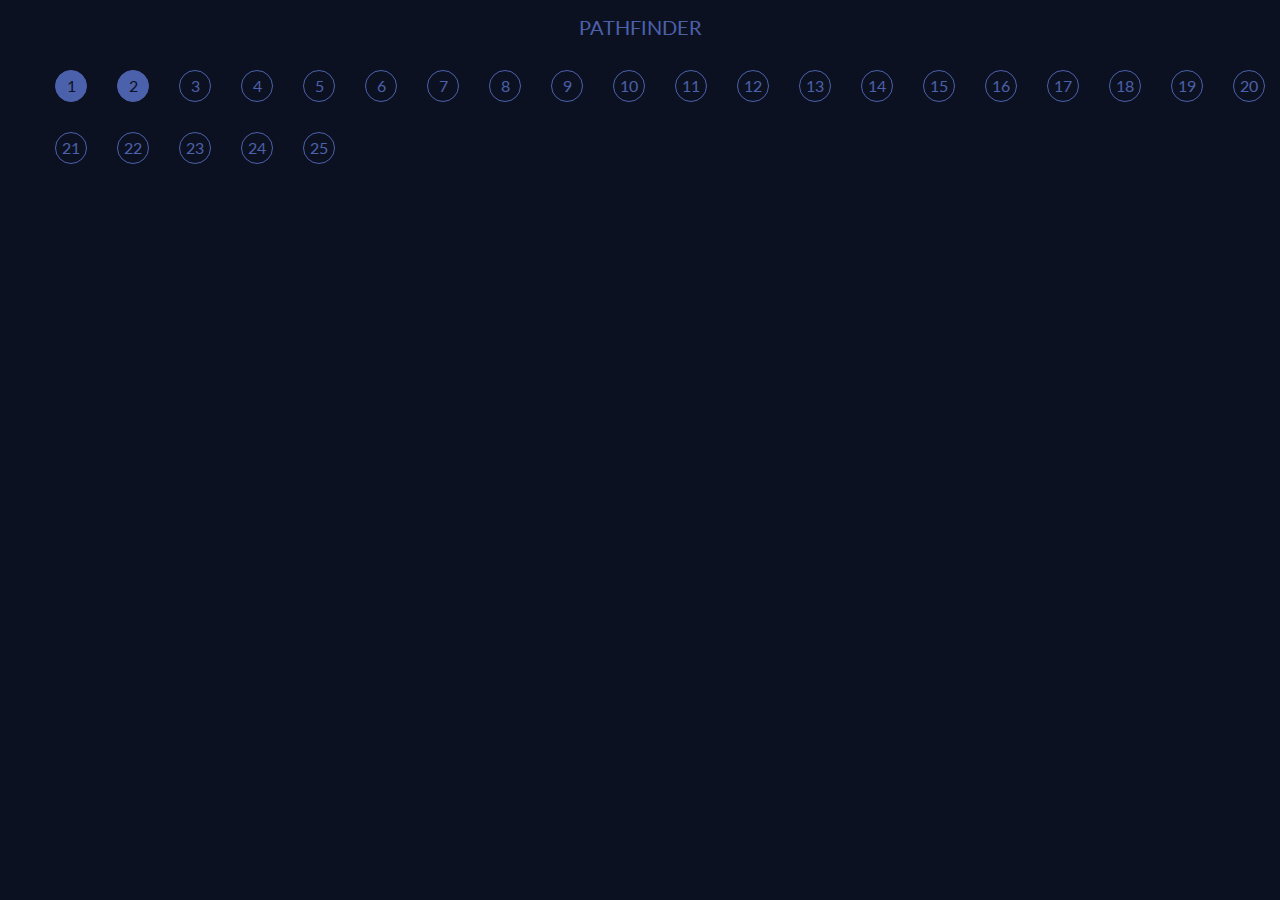
==== docs/index.html @ 75e90032 "settings" ====
<html>
	<head>
		<meta name="apple-mobile-web-app-capable" content="yes">
		<meta name="mobile-web-app-capable" content="yes">
		<meta name="viewport" content="initial-scale=1.0,minimum-scale=1.0,maximum-scale=1.0,width=device-width,height=device-height,target-densitydpi=device-dpi,user-scalable=no,minimal-ui" />
		
		<!--todo: copy local-->
		<link rel="stylesheet" type="text/css" href="//fonts.googleapis.com/css?family=Lato" />
		<link rel="StyleSheet" href="style.css" type="text/css" />
		<script src="main.js"></script>
		<script src="elm.js"></script>
	</head>
	<body>
		<script>
			run();
		</script>
	</body>
</html>
---- docs/style.css ----
* {
    -webkit-tap-highlight-color: rgba(0,0,0,0); /* make transparent link selection, adjust last value opacity 0 to 1.0 */
}

body, html {
    -webkit-touch-callout: none;                /* prevent callout to copy image, etc when tap to hold */
    -webkit-text-size-adjust: none;             /* prevent webkit from resizing text to fit */
    -webkit-user-select: none;                  /* prevent copy paste, to allow, change 'none' to 'text' */
    height:100%;
    margin:0;
    padding:0;
    text-transform:uppercase;
    width:100%;
    font-family: -apple-system-body, Lato;
    background: #0C1122;
    overflow: hidden;
}

.container {
    background: url(BG-2.png) no-repeat center center fixed;
    background-size: cover;
    height: 100%;
}

.map-header {
    margin: 40px;
    opacity: 0.7;
}

.pure-menu {
    margin: 25px;
}

.pure-menu, .pure-menu a, .pure-menu ul {
    background: #0C1122;
    color: #4C61AB;
    font-size: 1em;
    font-family: -apple-system-body, Lato;
    text-transform: uppercase;
    text-decoration: none;
    -webkit-appearance: none;
    -moz-appearance: none;
    list-style-type: none;
}

.pure-menu li {
    margin: 6px 0;
    transition: margin 0.2s;
}



@keyframes rotate {
    from {
        transform: rotate(0deg);
    }
    to {
        transform: rotate(360deg);
    }
}

.game-field {
    /*margin: 75px 25px 25px 25px;*/
    overflow: visible;
}

.game-ui {
    left: 0;
    top: 0;
    width: 100%;
    height: 3em;
    position: fixed;
    /*background: #0C1122;*/
    color: #4C61AB;
    display: flex;
    flex-direction: row;
    border: 0 solid;
    /*border-bottom-width: 1px;*/
    padding-top: 10px;
}

.hint {
    display: none;
    flex: 0.25;
    color: #4C61AB;
    font-size: 1em;
    border: 1px solid #4C61AB;
    border-radius: 5px;
    margin: 8px 10px;
    /*background: #161D36;*/
    background: transparent;
}

.percent {
    color: #4C61AB;
    width: 60px;
    overflow: hidden;
    align-self: center;
    margin-left: 20px;
    flex: 1;
    font-size: x-large;
}

.game-name {
    flex: 1;
    align-self: center;
    font-size: 1em;
    margin-left: 15px;
    text-shadow: 1px 1px 2px black, 0 0 1em lightblue, 0 0 0.2em #4C61AB;
}

.menu {
    width: 24px;
    height: 25px;
    align-self: center;
    margin-right: 25px;
    margin-left: 15px;
    background: url(settings-icon.svg);
    border: 0;
}

.menu.active {
    animation-name: rotate;
    animation-duration: 300ms;
    animation-timing-function: ease-in-out;
}

@keyframes offcanvas-right {
    from {
        transform: translate(250px, 0);
    }
}

.menu-popup {
    position: fixed;
    top: 0;
    right: -100px;
    width: 70%;
    height: 100%;
    animation-name: offcanvas-right;
    animation-duration: 200ms;
    animation-timing-function: cubic-bezier(0.175, 0.885, 0.32, 1.275);
    margin: 0;
    padding: 0;
    padding-right: 100px;
    background: #0C1122;
    display: flex;
    flex-direction: column;
    text-align: center;
    padding-top: 15px;
    box-shadow: 0 1px 3px rgba(0, 0, 0, 0.12), 0 1px 2px rgba(0, 0, 0, 0.24);
}

.menu-popup .reset, .menu-popup .back, .menu-popup .close, .levels-name {
    color: #4C61AB;
    font-size: 1.24em;
    font-family: -apple-system-body, Lato;
    margin: 15px 0;
    text-transform: uppercase;
    -webkit-appearance: none;
    -moz-appearance: none;
}

.levels-name {
    text-align: center;
}

.menu-popup .name {
    margin: 10px 0;
    opacity: 0.5;
}

.menu-popup .reset:hover, .menu-popup .back:hover {
    color: white;
    transition: 0.2s;
}

.menu-popup a{
    text-decoration: none;
}

.link {
    stroke: whitesmoke;
    stroke-dasharray: 0.1, 0.2;
    opacity: 0.9;
    /*stroke: lightskyblue;*/
    stroke-width: 0.05;
    pointer-events: none;
    transition: stroke 1s, stroke-dasharray 1.5s;
}

.link.selected {
    stroke-width: 0.1;
    stroke: #60E5FC;
    stroke-dasharray: none;
    transition: 0.2s;
}

.planet {
    pointer-events: none;
    /*fill: #58E5FF;*/
}

.selected .planet {
    animation: node 0.5s ease-in-out;
    animation-fill-mode: both;
    fill: #58E5FF;
}

.selection-start .planet {
    fill: mediumpurple;
}

.selection-end .planet {
    fill: whitesmoke;
    transform: scale(0.5);
    transition: all 0.2s ease-in;
}


.planet {
    fill: orangered;
    transform: scale(0.4);
    transition: all 0.2s ease-in;
}

.orbit {
    opacity: 0.8;
    fill: none;
    stroke: red;
    stroke-width: 0.05;
}

.orbit-1 {
    animation: pop 0.2s ease-in-out;
    
}

.orbit-2 {
    transform: scale(1.5) rotate(30deg);
    display: none;
}

.orbit-3 {
    /*animation:spin 4s linear infinite;*/
    transform: scale(2);
    transition: all 0.2 ease-in-out;
    display: none;
}

.orbit-4 {
    transform: scale(1.9) rotate(90deg);
    display: none;
}

.orbit-3 .sputnik {
    stroke: gold;
    fill: yellow;
    fill-opacity: 0.8;
}

.selected .orbit {
    stroke: #58E5FF;
    fill: #59E5FF;
    fill-opacity: 0.3;
    transition: stroke 1.5s, fill 1s;
    filter: drop-shadow( -5px -5px 5px pink);
}


.selected.selection-start .orbit.orbit-1{
    fill: mediumpurple;
    fill-opacity: 0.6;
    stroke: mediumpurple;
}

@keyframes orbit {
    /*0% {fill: gold; }*/
    100% {
        stroke: #58E5FF;
    }
}

@keyframes pop {
    100% {
        transform: scale(1.2);
    }
}


@keyframes pop-intro {
    0% {
        transform: scale(0.1);
    }

    100% {
        transform: scale(0.7);
        opacity: 0.5;
        fill: white;
        fill-opacity: 0.1;
        stroke: white;
        stroke-width: 1;

    }
}

@keyframes spin {
    100% {
        transform: rotate(360deg);
    }
}

@keyframes spin-push {
    100% {
        transform: rotate(360deg) scale(0);
    }
}

.help {
    fill: green;
}

.victory .percent {
    color: orange;
}

.victory .link {
    stroke: transparent;
}

.victory .link.selected {
    stroke: orange;
}

.victory .game-field {
    animation:spin-push 3s ease-in infinite;
    animation-iteration-count: 1;
    animation-fill-mode: forwards;
}

@keyframes shake {
  10%, 90% {
    transform: translate3d(-1px, 0, 0);
  }
  
  20%, 80% {
    transform: translate3d(2px, 0, 0);
  }

  30%, 50%, 70% {
    transform: translate3d(-4px, 0, 0);
  }

  40%, 60% {
    transform: translate3d(4px, 0, 0);
  }
}


.overdraft .game-field{
    animation: shake 0.82s cubic-bezier(.36,.07,.19,.97) both;
}


.overdraft .link.selected {
    stroke: #FF1111;
    transition: stroke 2s;
}

.overdraft .selected .planet{
    fill: white;
    transition: fill 1s;
}

.overdraft .selected .orbit{
    stroke: red;
    fill: #B9301B;
}

.overdraft .percent{
    color: red;
}

.reset {
    fill: darkgray;
    transform: translateX(5)
}

.len {
    pointer-events: none;
    color: dimgray;
    font-size: 0.75;
    text-anchor: middle;
}

.progress {
    font-size: 0.5;
}

.select {
    stroke: #60E5FC;
    stroke-width: 0.1;
}

.deselect {
    stroke: red;
    stroke-width: 0.1;
}


@keyframes offcanvas-left {
    from {
        transform: translate(-150px, 0);
    }
}


ul.levels{
    animation: offcanvas-left;
    animation-duration: 300ms;
    animation-timing-function: cubic-bezier(0.175, 0.885, 0.32, 1.275);
    flex-direction: row;
    flex-flow: wrap;
    display: flex;
    list-style-type: none;
}

li.level{
    border-radius: 50%;
    background: #4C61AB;
    border: 1px solid #4C61AB;
    margin: 15;
    width: 30;
    height: 30;
    color: #0C1122;
    line-height: 30px;
    text-align: center;
}

li.level a{
    color: #0C1122;
    text-decoration: none;
    -webkit-appearance: none;
    -moz-appearance: none;
}

.li.level a:active{
    color: white;
    transition: 0.2s;
}

.level.closed {
    background: transparent;
    border: 1px solid #4C61AB;
    pointer-events: none;
}

li.level.closed a{
    color: #4C61AB;
}

.level.opened {
}
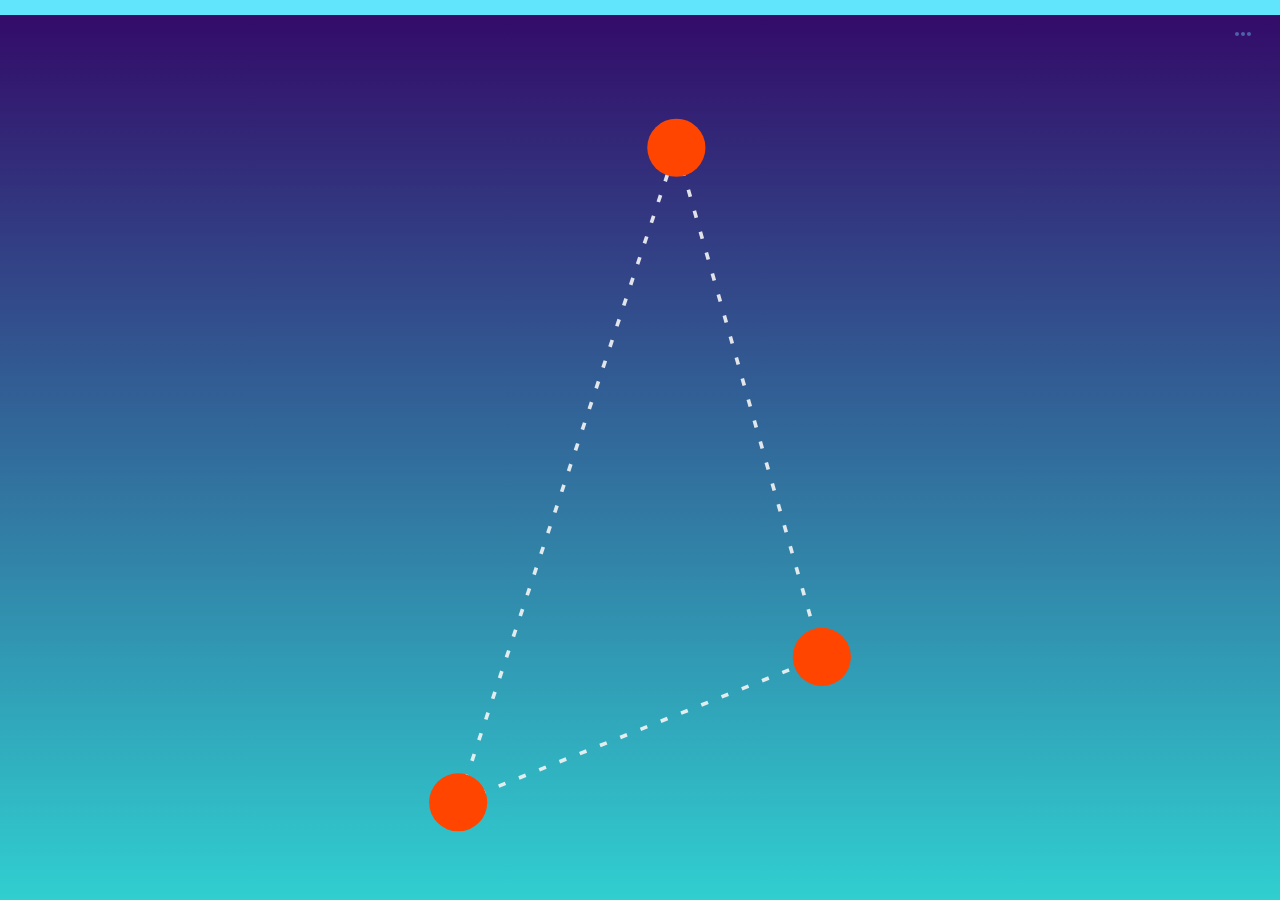
==== commit 781e0e52: "add web icon & try to disable webapp panning" ====
--- a/docs/index.html
+++ b/docs/index.html
@@ -1,9 +1,21 @@
 <html>
 	<head>
+		<link rel="manifest" href="/manifest.json" />
+		
+		<title>Path Finder Puzzle Game</title>
+		<meta name="mobile-web-app-title" content="Path Finder Puzzle Game">
+		<meta name="apple-mobile-web-app-title" content="Path Finder Puzzle Game">
+
 		<meta name="apple-mobile-web-app-capable" content="yes">
 		<meta name="mobile-web-app-capable" content="yes">
-		<meta name="viewport" content="initial-scale=1.0,minimum-scale=1.0,maximum-scale=1.0,width=device-width,height=device-height,target-densitydpi=device-dpi,user-scalable=no,minimal-ui" />
+
+		<meta name="viewport" content="width=device-width, initial-scale=1.0, user-scalable=no" />
+		<meta http-equiv="Accept-CH" content="DPR, Width, Viewport-Width">
 		
+<!--		<meta name="apple-mobile-web-app-capable" content="yes">-->
+<!--		<meta name="mobile-web-app-capable" content="yes">-->
+<!--		<meta name="viewport" content="initial-scale=1.0,minimum-scale=1.0,maximum-scale=1.0,width=device-width,height=device-height,target-densitydpi=device-dpi,user-scalable=no,minimal-ui" />-->
+<!--		-->
 		<!--todo: copy local-->
 		<link rel="stylesheet" type="text/css" href="//fonts.googleapis.com/css?family=Lato" />
 		<link rel="StyleSheet" href="style.css" type="text/css" />
--- a/docs/style.css
+++ b/docs/style.css
@@ -1,25 +1,34 @@
 * {
-    -webkit-tap-highlight-color: rgba(0,0,0,0); /* make transparent link selection, adjust last value opacity 0 to 1.0 */
+    -webkit-tap-highlight-color: rgba(0, 0, 0, 0);
+    /* make transparent link selection, adjust last value opacity 0 to 1.0 */
 }
 
 body, html {
-    -webkit-touch-callout: none;                /* prevent callout to copy image, etc when tap to hold */
-    -webkit-text-size-adjust: none;             /* prevent webkit from resizing text to fit */
-    -webkit-user-select: none;                  /* prevent copy paste, to allow, change 'none' to 'text' */
-    height:100%;
-    margin:0;
-    padding:0;
-    text-transform:uppercase;
-    width:100%;
+    -webkit-touch-callout: none;
+    /* prevent callout to copy image, etc when tap to hold */
+    -webkit-text-size-adjust: none;
+    /* prevent webkit from resizing text to fit */
+    -webkit-user-select: none;
+    /* prevent copy paste, to allow, change 'none' to 'text' */
+    height: 100%;
+    margin: 0;
+    padding: 0;
+    text-transform: uppercase;
+    width: 100%;
     font-family: -apple-system-body, Lato;
     background: #0C1122;
     overflow: hidden;
 }
 
+.home {
+    height: 100%;
+    overflow-y: scroll;
+}
+
 .container {
-    background: url(BG-2.png) no-repeat center center fixed;
-    background-size: cover;
+    background: linear-gradient(to top, #30cfd0 0%, #330867 100%);
     height: 100%;
+    position: relative;
 }
 
 .map-header {
@@ -48,8 +57,6 @@
     transition: margin 0.2s;
 }
 
-
-
 @keyframes rotate {
     from {
         transform: rotate(0deg);
@@ -60,8 +67,17 @@
 }
 
 .game-field {
-    /*margin: 75px 25px 25px 25px;*/
     overflow: visible;
+    position: absolute;
+}
+
+.progress-lines {
+    overflow: hidden;
+    position: absolute;
+}
+
+.progress-lines.top {
+    top: 0;
 }
 
 .game-ui {
@@ -70,43 +86,11 @@
     width: 100%;
     height: 3em;
     position: fixed;
-    /*background: #0C1122;*/
     color: #4C61AB;
     display: flex;
-    flex-direction: row;
+    flex-direction: row-reverse;
     border: 0 solid;
-    /*border-bottom-width: 1px;*/
     padding-top: 10px;
-}
-
-.hint {
-    display: none;
-    flex: 0.25;
-    color: #4C61AB;
-    font-size: 1em;
-    border: 1px solid #4C61AB;
-    border-radius: 5px;
-    margin: 8px 10px;
-    /*background: #161D36;*/
-    background: transparent;
-}
-
-.percent {
-    color: #4C61AB;
-    width: 60px;
-    overflow: hidden;
-    align-self: center;
-    margin-left: 20px;
-    flex: 1;
-    font-size: x-large;
-}
-
-.game-name {
-    flex: 1;
-    align-self: center;
-    font-size: 1em;
-    margin-left: 15px;
-    text-shadow: 1px 1px 2px black, 0 0 1em lightblue, 0 0 0.2em #4C61AB;
 }
 
 .menu {
@@ -115,14 +99,8 @@
     align-self: center;
     margin-right: 25px;
     margin-left: 15px;
-    background: url(settings-icon.svg);
+    background: url(menu.svg);
     border: 0;
-}
-
-.menu.active {
-    animation-name: rotate;
-    animation-duration: 300ms;
-    animation-timing-function: ease-in-out;
 }
 
 @keyframes offcanvas-right {
@@ -151,6 +129,13 @@
     box-shadow: 0 1px 3px rgba(0, 0, 0, 0.12), 0 1px 2px rgba(0, 0, 0, 0.24);
 }
 
+@media (min-width: 600px) {
+  .menu-popup {
+    width: 40%;
+    max-width: 400px;
+  }
+}
+
 .menu-popup .reset, .menu-popup .back, .menu-popup .close, .levels-name {
     color: #4C61AB;
     font-size: 1.24em;
@@ -175,7 +160,7 @@
     transition: 0.2s;
 }
 
-.menu-popup a{
+.menu-popup a {
     text-decoration: none;
 }
 
@@ -213,10 +198,9 @@
 
 .selection-end .planet {
     fill: whitesmoke;
-    transform: scale(0.5);
+    transform: scale(0.45);
     transition: all 0.2s ease-in;
 }
-
 
 .planet {
     fill: orangered;
@@ -229,34 +213,6 @@
     fill: none;
     stroke: red;
     stroke-width: 0.05;
-}
-
-.orbit-1 {
-    animation: pop 0.2s ease-in-out;
-    
-}
-
-.orbit-2 {
-    transform: scale(1.5) rotate(30deg);
-    display: none;
-}
-
-.orbit-3 {
-    /*animation:spin 4s linear infinite;*/
-    transform: scale(2);
-    transition: all 0.2 ease-in-out;
-    display: none;
-}
-
-.orbit-4 {
-    transform: scale(1.9) rotate(90deg);
-    display: none;
-}
-
-.orbit-3 .sputnik {
-    stroke: gold;
-    fill: yellow;
-    fill-opacity: 0.8;
 }
 
 .selected .orbit {
@@ -267,8 +223,7 @@
     filter: drop-shadow( -5px -5px 5px pink);
 }
 
-
-.selected.selection-start .orbit.orbit-1{
+.selected.selection-start .orbit {
     fill: mediumpurple;
     fill-opacity: 0.6;
     stroke: mediumpurple;
@@ -287,23 +242,6 @@
     }
 }
 
-
-@keyframes pop-intro {
-    0% {
-        transform: scale(0.1);
-    }
-
-    100% {
-        transform: scale(0.7);
-        opacity: 0.5;
-        fill: white;
-        fill-opacity: 0.1;
-        stroke: white;
-        stroke-width: 1;
-
-    }
-}
-
 @keyframes spin {
     100% {
         transform: rotate(360deg);
@@ -333,51 +271,46 @@
 }
 
 .victory .game-field {
-    animation:spin-push 3s ease-in infinite;
+    /*animation:spin-push 3s ease-in infinite;
     animation-iteration-count: 1;
-    animation-fill-mode: forwards;
+    animation-fill-mode: forwards;*/
 }
 
 @keyframes shake {
-  10%, 90% {
-    transform: translate3d(-1px, 0, 0);
-  }
-  
-  20%, 80% {
-    transform: translate3d(2px, 0, 0);
-  }
-
-  30%, 50%, 70% {
-    transform: translate3d(-4px, 0, 0);
-  }
-
-  40%, 60% {
-    transform: translate3d(4px, 0, 0);
-  }
-}
-
-
-.overdraft .game-field{
-    animation: shake 0.82s cubic-bezier(.36,.07,.19,.97) both;
-}
-
+    10%, 90% {
+        transform: translate3d(-1px, 0, 0);
+    }
+    20%, 80% {
+        transform: translate3d(2px, 0, 0);
+    }
+    30%, 50%, 70% {
+        transform: translate3d(-4px, 0, 0);
+    }
+    40%, 60% {
+        transform: translate3d(4px, 0, 0);
+    }
+}
+
+.overdraft .game-field {
+    animation: shake 0.82s cubic-bezier(.36, .07, .19, .97) both;
+}
 
 .overdraft .link.selected {
-    stroke: #FF1111;
+    stroke: white;
     transition: stroke 2s;
 }
 
-.overdraft .selected .planet{
+.overdraft .selected .planet {
     fill: white;
     transition: fill 1s;
 }
 
-.overdraft .selected .orbit{
+.overdraft .selected .orbit {
     stroke: red;
     fill: #B9301B;
 }
 
-.overdraft .percent{
+.overdraft .percent {
     color: red;
 }
 
@@ -407,15 +340,13 @@
     stroke-width: 0.1;
 }
 
-
 @keyframes offcanvas-left {
     from {
         transform: translate(-150px, 0);
     }
 }
 
-
-ul.levels{
+ul.levels {
     animation: offcanvas-left;
     animation-duration: 300ms;
     animation-timing-function: cubic-bezier(0.175, 0.885, 0.32, 1.275);
@@ -425,26 +356,26 @@
     list-style-type: none;
 }
 
-li.level{
+li.level {
     border-radius: 50%;
     background: #4C61AB;
     border: 1px solid #4C61AB;
-    margin: 15;
-    width: 30;
-    height: 30;
+    margin: 15px;
+    width: 30px;
+    height: 30px;
     color: #0C1122;
     line-height: 30px;
     text-align: center;
 }
 
-li.level a{
+li.level a {
     color: #0C1122;
     text-decoration: none;
     -webkit-appearance: none;
     -moz-appearance: none;
 }
 
-.li.level a:active{
+.li.level a:active {
     color: white;
     transition: 0.2s;
 }
@@ -455,10 +386,104 @@
     pointer-events: none;
 }
 
-li.level.closed a{
+li.level.closed a {
     color: #4C61AB;
 }
 
-.level.opened {
-}
-
+.level.opened {}
+
+
+
+
+@keyframes pop-intro {
+    100% {
+        transform: scale(0.8);
+        opacity: 1;
+    }
+}
+
+.begin .planet {
+    animation: pop-intro 0.4s ease-in-out;
+}
+
+.container.overdraft {
+    background: linear-gradient(to top, #ff0844 0%, #ffb199 100%);
+    transition: background 0.6s ease-in;
+}
+
+.container.victory {
+    background: linear-gradient(-60deg, #ff5858 0%, #f09819 100%);
+}
+
+/* progress */
+
+.progress .line {
+    transition: width 250ms ease-out;
+    background-color: #60E5FC;
+    height: 0.4cm;
+}
+
+.progress .line.right {
+    right: 0;
+    top: 0;
+    position: absolute;
+}
+
+.overdraft .progress .line {
+    background-color: #ff0844;
+}
+
+@keyframes fade-intro {
+    0% {
+        opacity: 0;
+    }
+    100% {
+        opacity: 1;
+    }
+}
+
+.level-completed {
+    position: fixed;
+    top: 50%;
+    left: 50%;
+    width: 70%;
+    height: 35%;
+    transform: translate(-50%, -50%);
+    /* Combined Shape: */
+    background: #FFFFFF;
+    box-shadow: 0 2px 4px 0 rgba(0,0,0,0.50);
+    border-radius: 10px;
+
+    display: flex;
+    flex-direction: column;
+    animation: fade-intro 0.4s ease-in-out;
+}
+
+.score-label{
+    font-weight: bold;
+    font-size: 16px;
+    color: #293F66;
+    flex: 2;
+    align-self: center;
+    text-align: center;
+    margin-top: 15px;
+}
+
+.score-value{
+    flex: 6;
+    text-align: center;
+    font-weight: bold;
+    font-size: 42px;
+    color: #293F66;
+    align-content: center;
+}
+
+.next-level{
+    flex: 2;
+    background: #394484;
+    border-radius: 0 0 10px 10px;
+    border-width: 0px;
+    /* NEXT: */
+    font-size: 24px;
+    color: #A2C3FF;
+}